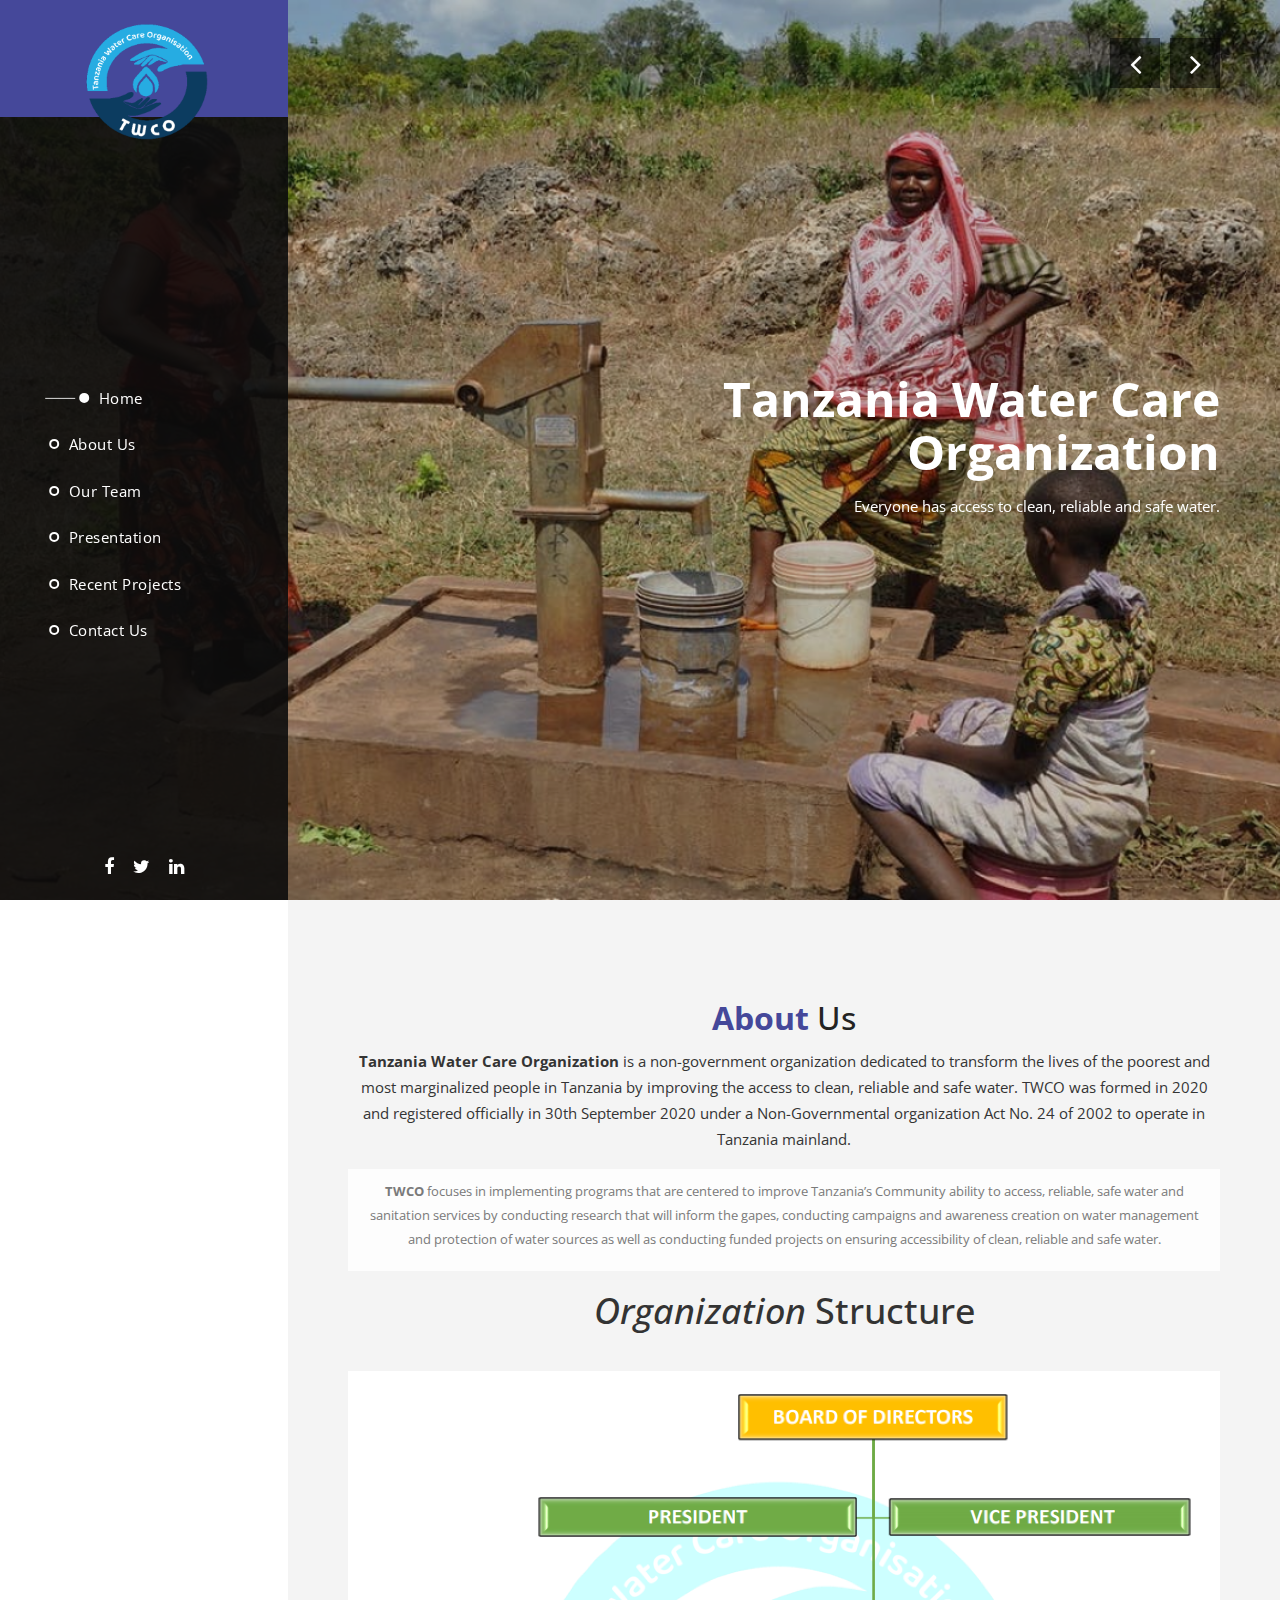
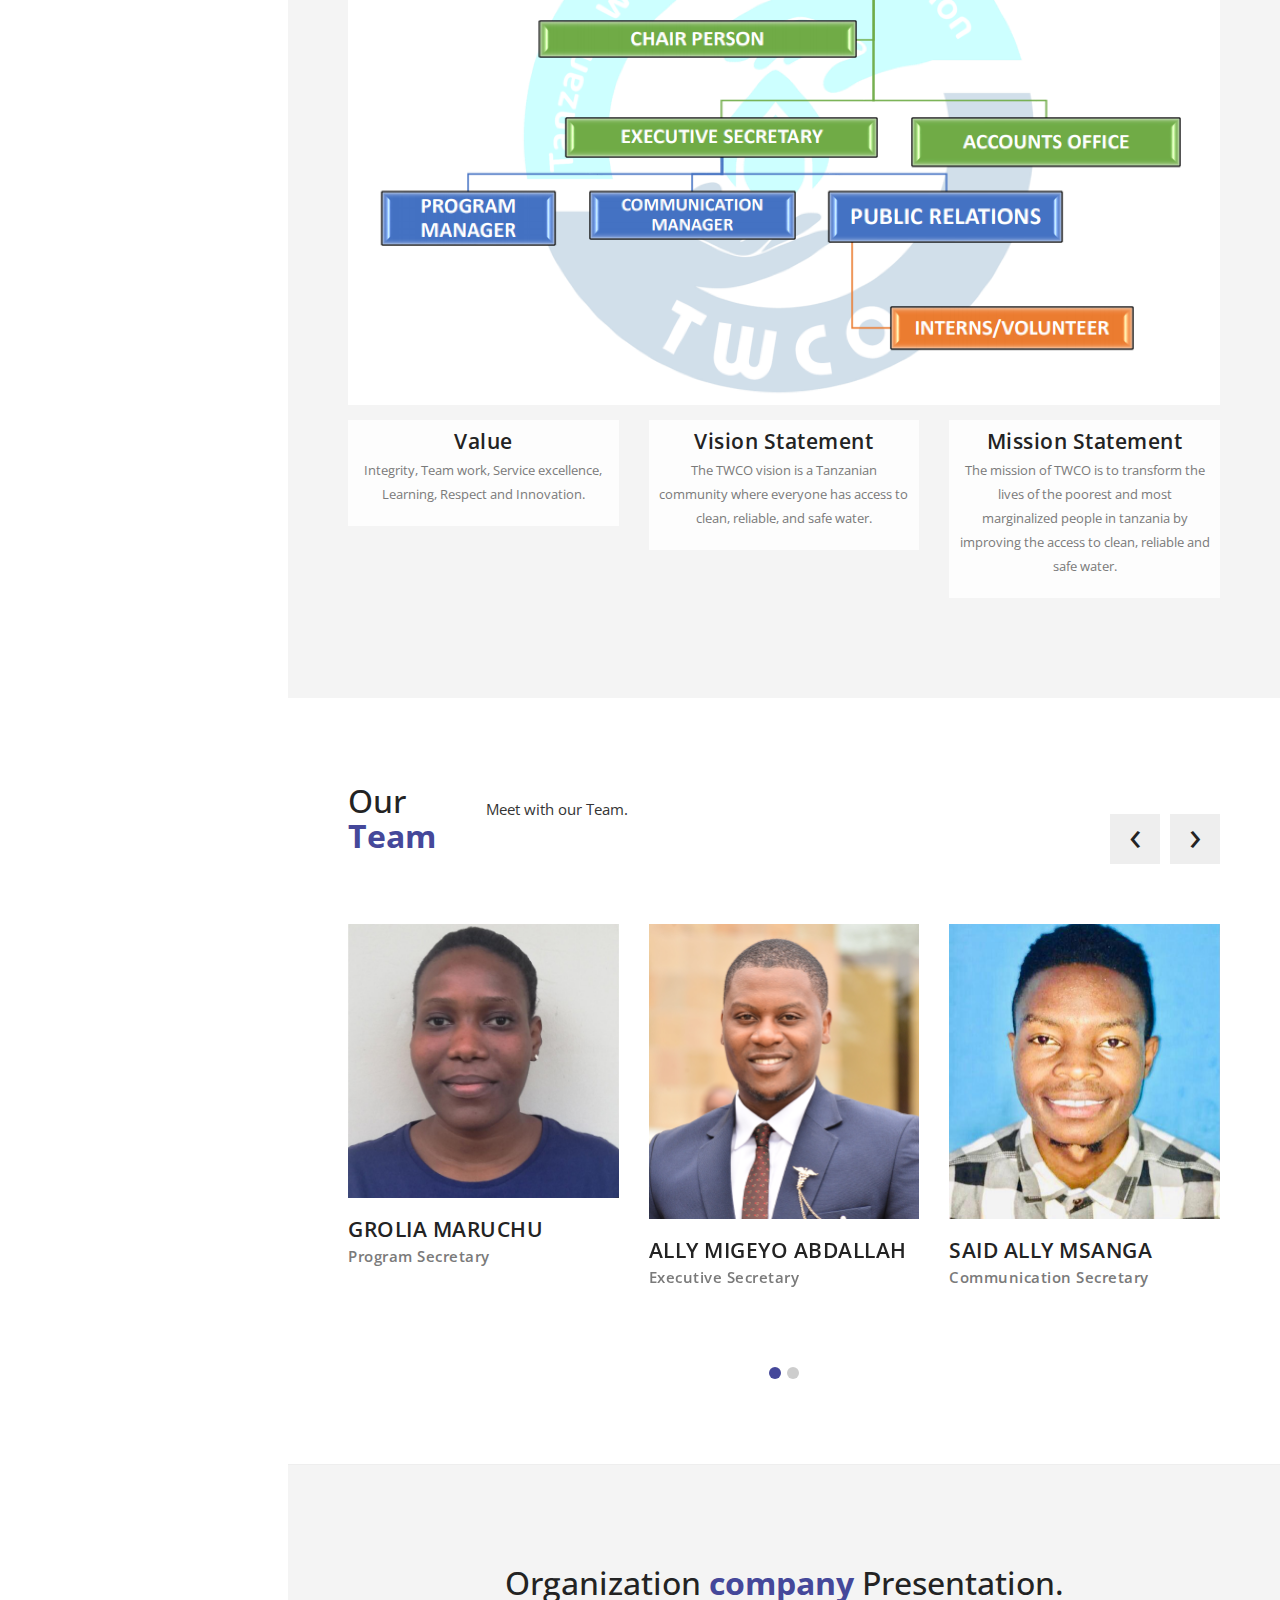
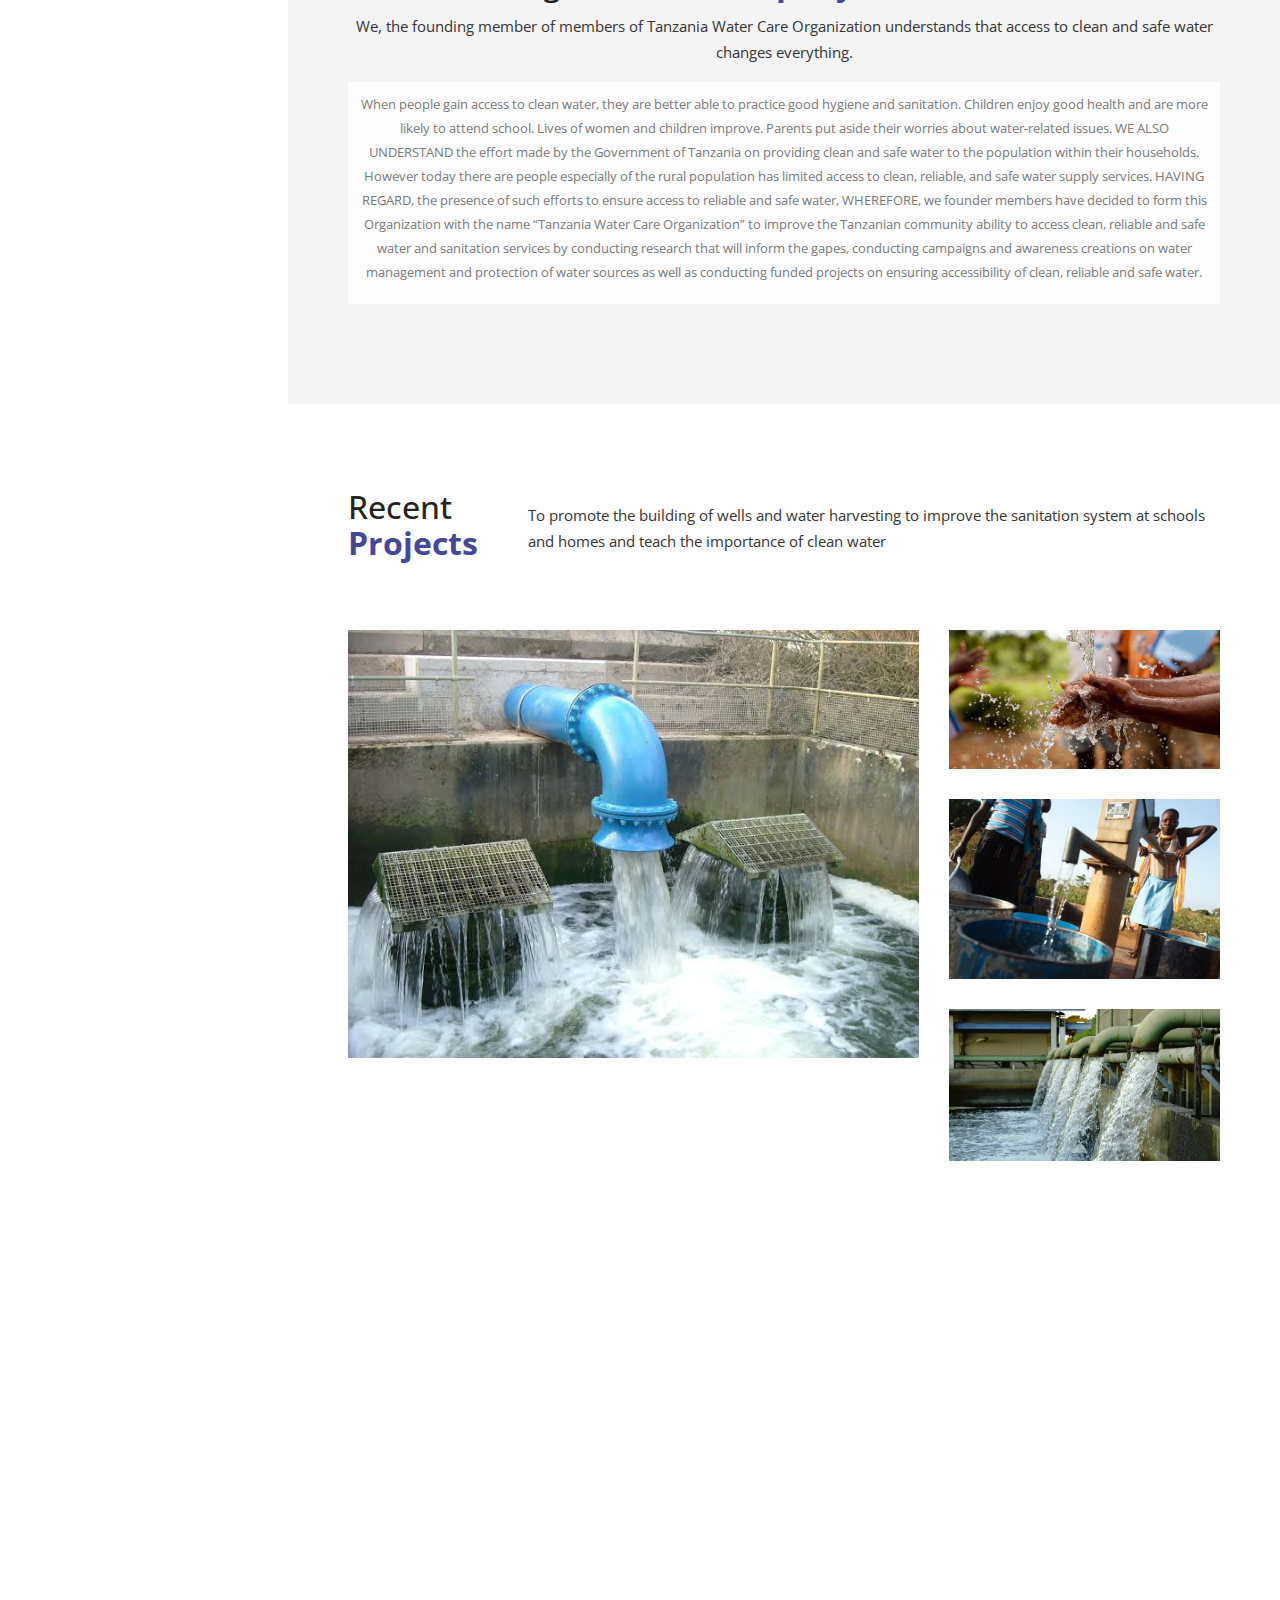
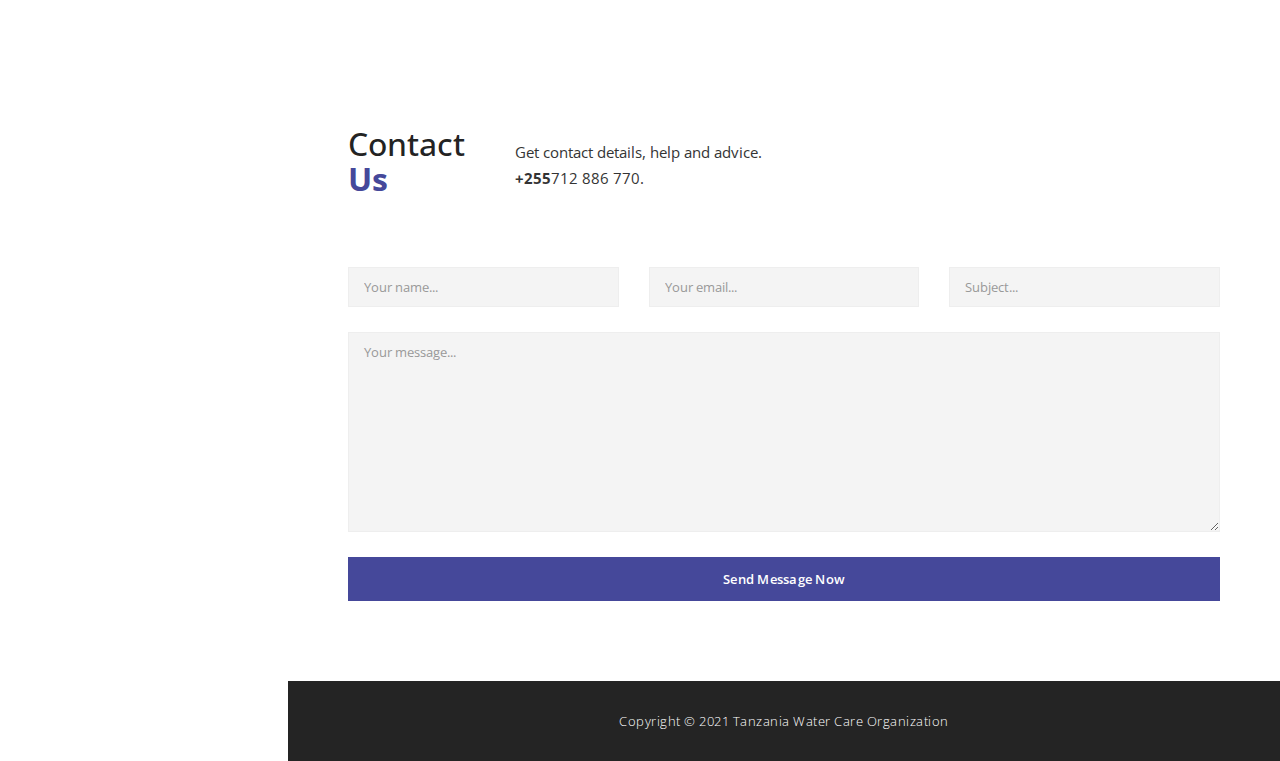
==== index.html @ 2dd6680c "initial commit static website with template" ====
<!DOCTYPE html>
<html>
    <head>
        <meta charset="utf-8">
        <meta http-equiv="X-UA-Compatible" content="IE=edge,chrome=1">
        <title>Sentra - Free Bootstrap Theme</title>
        
<!-- 

Sentra Template

https://templatemo.com/tm-518-sentra

-->
        <meta name="description" content="">
        <meta name="viewport" content="width=device-width, initial-scale=1">
        <link rel="apple-touch-icon" href="apple-touch-icon.png">

        <link rel="stylesheet" href="css/bootstrap.min.css">
        <link rel="stylesheet" href="css/bootstrap-theme.min.css">
        <link rel="stylesheet" href="css/fontAwesome.css">
        <link rel="stylesheet" href="css/light-box.css">
        <link rel="stylesheet" href="css/owl-carousel.css">
        <link rel="stylesheet" href="css/templatemo-style.css">

        <link href="https://fonts.googleapis.com/css?family=Open+Sans:300,400,600,700,800" rel="stylesheet">

        <script src="js/vendor/modernizr-2.8.3-respond-1.4.2.min.js"></script>
    </head>

<body>



        <header class="nav-down responsive-nav hidden-lg hidden-md">
            <button type="button" id="nav-toggle" class="navbar-toggle" data-toggle="collapse" data-target="#main-nav">
                <span class="sr-only">Toggle navigation</span>
                <span class="icon-bar"></span>
                <span class="icon-bar"></span>
                <span class="icon-bar"></span>
            </button>
            <!--/.navbar-header-->
            <div id="main-nav" class="collapse navbar-collapse">
                <nav>
                    <ul class="nav navbar-nav">
                        <li><a href="#top">Home</a></li>
                        <li><a href="#about">About Us</a></li>
                        <li><a href="#team">Our Team</a></li>
                        <li><a href="#presentation">Presentation</a></li>
                        <li><a href="#projects">Recent projects</a></li>
                        <li><a href="#contact">Contact Us</a></li>
                    </ul>
                </nav>
            </div>
        </header>

        <div class="sidebar-navigation hidde-sm hidden-xs">
            <div class="logo">
                <!-- <a href="#">Sen<em>tra</em></a> -->
                <img src="img/logo/twco-logo.svg" alt="twco logo" />
            </div>
            <nav>
                <ul>
                    <li>
                        <a href="#top">
                            <span class="rect"></span>
                            <span class="circle"></span>
                            Home
                        </a>
                    </li>
                    <li>
                        <a href="#about">
                            <span class="rect"></span>
                            <span class="circle"></span>
                            About Us
                        </a>
                    </li>
                    <li>
                        <a href="#team">
                            <span class="rect"></span>
                            <span class="circle"></span>
                            Our Team
                        </a>
                    </li>
                    <li>
                        <a href="#presentation">
                            <span class="rect"></span>
                            <span class="circle"></span>
                            Presentation
                        </a>
                    </li>
                    <li>
                        <a href="#projects">
                            <span class="rect"></span>
                            <span class="circle"></span>
                            Recent projects
                        </a>
                    </li>
                    <li>
                        <a href="#contact">
                            <span class="rect"></span>
                            <span class="circle"></span>
                            Contact Us
                        </a>
                    </li>
                </ul>
            </nav>
            <ul class="social-icons">
                <li><a href="#"><i class="fa fa-facebook"></i></a></li>
                <li><a href="#"><i class="fa fa-twitter"></i></a></li>
                <li><a href="#"><i class="fa fa-linkedin"></i></a></li>
                <!-- <li><a href="#"><i class="fa fa-rss"></i></a></li>
                <li><a href="#"><i class="fa fa-behance"></i></a></li> -->
            </ul>
        </div>

        <div class="slider">
            <div class="Modern-Slider content-section" id="top">
                <!-- Item -->
                <div class="item item-1">
                    <div class="img-fill">
                    <div class="image"></div>
                    <div class="info">
                        <div>
                          <h1>Tanzania Water Care<br>Organization</h1>
                          <p>Everyone has access to clean, reliable and safe 
                            water.</p>
                          <!-- <div class="white-button button">
                              <a href="#featured">Discover More</a>
                          </div> -->
                        </div>
                        </div>
                    </div>
                </div>
                <!-- // Item -->
                <!-- Item -->
                <div class="item item-2">
                    <div class="img-fill">
                        <div class="image"></div>
                        <div class="info">
                        <div>
                          <h1>To have sustainable <br>Water facilities</h1>
                          <p>Let's support our communities. </p>
							<!-- <br>Thank you for helping us.</p> -->
                          
                          <!-- <div class="white-button button">
                              <a href="#featured">Share More</a>
                          </div> -->
                        </div>
                        </div>
                    </div>
                </div>
                <!-- // Item -->
                <!-- Item -->
                <div class="item item-3">
                    <div class="img-fill">
                        <div class="image"></div>
                        <div class="info">
                        <div>
                          <h1>Help<br>Make it  possible</h1>
                          <p>Water is Life,<br> Life is water.</p>
                          
                          <!-- <div class="white-button button">
                              <a href="#featured">Learn More</a>
                          </div> -->
                        </div>
                        </div>
                    </div>
                </div>
                <!-- // Item -->
            </div>
        </div>
    



        <div class="page-content">

        <!-- about company -->
        <section id="about" class="content-section">
            <div class="row">
                <div class="col-md-12">
                    <div class="section-heading">
                        <h1> <em>About</em> Us</h1>
                        <p> <b>Tanzania Water Care Organization </b> is a non-government organization dedicated to transform 
                            the lives of the poorest and most marginalized people in Tanzania by improving the access to clean, 
                            reliable and safe water. TWCO was formed in 2020 and registered officially in 30th September
                            2020 under a Non-Governmental organization Act No. 24 of 2002 to operate in Tanzania
                            mainland.</p>
                    </div>
                    <div class="text-content">
                        <p> <b>TWCO</b> focuses in implementing programs that are centered to improve Tanzania’s Community 
                            ability to access, reliable, safe water and sanitation services by conducting research that will inform 
                            the gapes, conducting campaigns and awareness creation on water management and protection of 
                            water sources as well as conducting funded projects on ensuring accessibility of clean, reliable and 
                            safe water.
                        </p>
                    </div>
                    <!-- <div class="accent-button button">
                        <a href="#blog">Continue Reading</a>
                    </div> -->
                    <div>
                        <h1> <em>Organization</em> Structure</h1>
                    </div>
                </div>
                <div class="col-md-12">
                    <div class="box-video">
                        <div class="bg-video" >
                            <!-- <div class="bt-play">Play</div> -->
                            <img src="img/new/Organization-structure.png" style="width: 100%; height: 100%;" alt=""/>
                        </div>
                        <!-- <div class="video-container">
                            <iframe width="100%" height="520" src="https://www.youtube.com/embed/j-_7Ub-Zkow?rel=0&amp;showinfo=0" frameborder="0" allowfullscreen="allowfullscreen"></iframe>
                        </div> -->
                    </div>
                </div>
                <div class="col-md-12 ">
                    <div class="row mission">
                        <div class="col-md-4">
                            <div class="text-content">
                                <h4>Value</h4>
                                <p>Integrity, Team work, Service excellence, Learning, Respect and Innovation.</p>
                            </div>
                        </div>
                        <div class="col-md-4">
                            <div class="text-content">
                                <h4>Vision Statement</h4>
                                <p>The TWCO vision is a Tanzanian community where everyone has access to clean, reliable, and safe water.</p>
                            </div>
                        </div>
                        <div class="col-md-4">
                            <div class="text-content">
                                <h4>Mission Statement</h4>
                                <p>The mission of TWCO is to transform the lives of the poorest and most marginalized people in tanzania by improving the access to clean, reliable and safe water.</p>
                            </div>
                        </div>
                    </div>
        
                </div>
            </div>
        </section>
        <!-- about company -->

            <section id="team" class="content-section">
                <div class="section-heading">
                    <h1>Our<br><em>Team</em></h1>
                    <p>Meet with our Team.</p>
                </div>
                <div class="section-content">
                    <div class="owl-carousel owl-theme">
                        <div class="item">
                            <div class="image">
                                <img src="img/team/glolia-maruchu.png" alt="glolia picture">
                                <!-- <div class="featured-button button">
                                    <a href="#projects">Continue Reading</a>
                                </div> -->
                            </div>
                            <div class="text-content">
                                <h4>GROLIA MARUCHU</h4>
                                <span>Program Secretary</span>
                                <!-- <p>#1 You are allowed to use Sentra Template for your business or client websites. You can use it for commercial or non-commercial or educational purposes.</p> -->
                            </div>
                        </div>
                        <div class="item">
                            <div class="image">
                                <img src="img/team/ally-migeyo-abdallah.png" alt=" ally migeyo picture">
                                <!-- <div class="featured-button button">
                                    <a href="#projects">Continue Reading</a>
                                </div> -->
                            </div>
                            <div class="text-content">
                                <h4>ALLY MIGEYO ABDALLAH</h4>
                                <span>Executive Secretary</span>
                                <!-- <p>#2 You are NOT allowed to re-distribute this on any template website. You <strong>can post</strong> a screenshot and a link back to original template page on your blog or site. Thank you.</p> -->
                            </div>
                        </div>
                        <div class="item">
                            <div class="image">
                                <img src="img/team/said-ally-msanga.png" alt="said picture">
                                <!-- <div class="featured-button button">
                                    <a href="#projects">Continue Reading</a>
                                </div> -->
                            </div>
                            <div class="text-content">
                                <h4>SAID ALLY MSANGA</h4>
                                <span>Communication Secretary</span>
                                <!-- <p>#3 Aliquam mollis lacus eget metus efficitur lobortis. Suspendisse libero lacus, accumsan vitae commodo tristique, luctus gravida metus.</p> -->
                            </div>
                        </div>
                        <div class="item">
                            <div class="image">
                                <img src="img/team/idrisa-i-chalahani.png" alt="idrisa picture">
                                <!-- <div class="featured-button button">
                                    <a href="#projects">Continue Reading</a>
                                </div> -->
                            </div>
                            <div class="text-content">
                                <h4>IDRISA I. CHALAHANI</h4>
                                <span>Communication officer</span>
                                <!-- <p>#4 Aliquam mollis lacus eget metus efficitur lobortis. Suspendisse libero lacus, accumsan vitae commodo tristique, luctus gravida metus.</p> -->
                            </div>
                        </div>
                        <div class="item">
                            <div class="image">
                                <img src="img/team/strasser-straton-mushongi.png" alt="strasser picture">
                                <!-- <div class="featured-button button">
                                    <a href="#projects">Continue Reading</a>
                                </div> -->
                            </div>
                            <div class="text-content">
                                <h4>STRASSER STRATON MUSHONGI</h4>
                                <span>Chairperson</span>
                                <!-- <p>#5 Mauris lacinia pretium libero, ut tincidunt lacus molestie ornare. Phasellus a facilisis erat. Praesent eleifend nibh mauris, quis sodales lorem convallis pulvinar.</p> -->
                            </div>
                        </div>
                    </div>
                </div>
            </section>
            
            <section id="presentation" class="content-section">
                <div class="row">
                    <div class="col-md-12">
                        <div class="section-heading">
                            <h1>Organization <em>company</em> Presentation.</h1>
                            <p>We, the founding member of members of Tanzania Water Care Organization understands that access to clean and safe water changes everything.</p>
                        </div>
                        <div class="text-content">
                            <p>When people gain access to clean water, they are better able to practice good hygiene and sanitation. Children enjoy good health and are more likely to attend school. Lives of women and children improve. Parents put aside their worries about water-related issues. WE ALSO UNDERSTAND the effort made by the Government of Tanzania on providing clean and safe water to the population within their households. However today there are people especially of the rural population has limited access to clean, reliable, and safe water supply services. HAVING REGARD, the presence of such efforts to ensure access to reliable and safe water, WHEREFORE, we founder members have decided to form this Organization with the name “Tanzania Water Care Organization” to improve the Tanzanian community ability to access clean, reliable and safe water and sanitation services by conducting research that will inform the gapes, conducting campaigns and awareness creations on water management and protection of water sources as well as conducting funded projects on ensuring accessibility of clean, reliable and safe water.</p>
                        </div>
                        <!-- <div class="accent-button button">
                            <a href="#blog">Continue Reading</a>
                        </div> -->
                    </div>
                    <!-- <div class="col-md-12">
                        <div class="box-video">
                            <div class="bg-video" style="background-image: url(https://unsplash.imgix.net/photo-1425036458755-dc303a604201?fit=crop&fm=jpg&q=75&w=1000);">
                                <div class="bt-play">Play</div>
                            </div>
                            <div class="video-container">
                                <iframe width="100%" height="520" src="https://www.youtube.com/embed/j-_7Ub-Zkow?rel=0&amp;showinfo=0" frameborder="0" allowfullscreen="allowfullscreen"></iframe>
                            </div>
                        </div>
                    </div> -->
                </div>
            </section>

            <section id="projects" class="content-section">
                <div class="section-heading">
                    <h1>Recent<br><em>Projects</em></h1>
                    <p>To promote the building of wells and water harvesting to improve the sanitation system at schools and 
                        homes and teach the importance of clean water 
               </p>
                </div>
                <div class="section-content">
                    <div class="masonry">
                        <div class="row">
                            <div class="item">
                                <div class="col-md-8">
                                    <a href="img/new/p06.jpeg" data-lightbox="image"><img src="img/new/p06.jpeg" alt="image 5"></a>
                                </div>
                            </div>
                       
                            <div class="item second-item">
                                <div class="col-md-4">
                                    <a href="img/new/p02.jpeg" data-lightbox="image"><img src="img/new/p02.jpeg" alt="image 2"></a>
                                </div>
                            </div>
                            <div class="item">
                                <div class="col-md-4">
                                    <a href="img/new/p04.jpeg" data-lightbox="image"><img src="img/new/p04.jpeg" alt="image 3"></a>
                                </div>
                            </div>
                            <div class="item">
                                <div class="col-md-4">
                                    <a href="img/new/p05.jpeg" data-lightbox="image"><img src="img/new/p05.jpeg" alt="image 4"></a>
                                </div>
                            </div>
                            <!-- <div class="item">
                                <div class="col-md-8">
                                    <a href="img/new/p01.jpeg" data-lightbox="image"><img src="img/new/p01.jpeg " alt="image 1"></a>
                                </div>
                            </div> -->
                        </div>
                    </div>
                </div>            
            </section>

            <!-- <section id="blog" class="content-section">
                <div class="section-heading">
                    <h1>Blog<br><em>Entries</em></h1>
                    <p>Curabitur hendrerit mauris mollis ipsum vulputate rutrum. 
                    <br>Phasellus luctus odio eget dui imperdiet.</p>
                </div>
                <div class="section-content">
                    <div class="tabs-content">
                        <div class="wrapper">
                            <ul class="tabs clearfix" data-tabgroup="first-tab-group">
                              <li><a href="#tab1" class="active">July 2018</a></li>
                              <li><a href="#tab2">June 2018</a></li>
                              <li><a href="#tab3">May 2018</a></li>
                              <li><a href="#tab4">April 2018</a></li>
                            </ul>
                            <section id="first-tab-group" class="tabgroup">
                                <div id="tab1">
                                    <ul>
                                        <li>
                                            <div class="item">
                                                <img src="img/blog_1.jpg" alt="">
                                                <div class="text-content">
                                                    <h4>Integer ultrices augue</h4>
                                                    <span>25 July 2018</span>
                                                    <p>Nam vel egestas nisi. Nullam lobortis magna at enim venenatis luctus. Nam finibus, mauris eu dictum iaculis, dolor tortor cursus quam, in volutpat augue lectus sed magna. Integer mollis lorem quis ipsum maximus finibus.</p>
                                                    
                                                    <div class="accent-button button">
                                                        <a href="#contact">Continue Reading</a>
                                                    </div>
                                                </div>
                                            </div>
                                        </li>
                                        <li>
                                            <div class="item">
                                                <img src="img/blog_2.jpg" alt="">
                                                <div class="text-content">
                                                    <h4>Cras commodo odio ut</h4>
                                                    <span>16 July 2018</span>
                                                    <p>Nam vel egestas nisi. Nullam lobortis magna at enim venenatis luctus. Nam finibus, mauris eu dictum iaculis, dolor tortor cursus quam, in volutpat augue lectus sed magna. Integer mollis lorem quis ipsum maximus finibus.</p>
                                                    
                                                    <div class="accent-button button">
                                                        <a href="#contact">Continue Reading</a>
                                                    </div>
                                                </div>
                                            </div>
                                        </li>
                                        <li>
                                            <div class="item">
                                                <img src="img/blog_3.jpg" alt="">
                                                <div class="text-content">
                                                    <h4>Sed at massa turpis</h4>
                                                    <span>10 July 2018</span>
                                                    <p>Nam vel egestas nisi. Nullam lobortis magna at enim venenatis luctus. Nam finibus, mauris eu dictum iaculis, dolor tortor cursus quam, in volutpat augue lectus sed magna. Integer mollis lorem quis ipsum maximus finibus.</p>
                                                    
                                                    <div class="accent-button button">
                                                        <a href="#contact">Continue Reading</a>
                                                    </div>
                                                </div>
                                            </div>
                                        </li>
                                    </ul>
                                </div>
                                <div id="tab2">
                                    <ul>
                                        <li>
                                            <div class="item">
                                                <img src="img/blog_3.jpg" alt="">
                                                <div class="text-content">
                                                    <h4>Sed at massa turpis</h4>
                                                    <span>30 June 2018</span>
                                                    <p>Nam vel egestas nisi. Nullam lobortis magna at enim venenatis luctus. Nam finibus, mauris eu dictum iaculis, dolor tortor cursus quam, in volutpat augue lectus sed magna. Integer mollis lorem quis ipsum maximus finibus.</p>
                                                    
                                                    <div class="accent-button button">
                                                        <a href="#contact">Continue Reading</a>
                                                    </div>
                                                </div>
                                            </div>
                                        </li>
                                        <li>
                                            <div class="item">
                                                <img src="img/blog_1.jpg" alt="">
                                                <div class="text-content">
                                                    <h4>Lorem ipsum dolor sit</h4>
                                                    <span>24 June 2018</span>
                                                    <p>Nam vel egestas nisi. Nullam lobortis magna at enim venenatis luctus. Nam finibus, mauris eu dictum iaculis, dolor tortor cursus quam, in volutpat augue lectus sed magna. Integer mollis lorem quis ipsum maximus finibus.</p>
                                                    
                                                    <div class="accent-button button">
                                                        <a href="#contact">Continue Reading</a>
                                                    </div>
                                                </div>
                                            </div>
                                        </li>
                                        <li>
                                            <div class="item">
                                                <img src="img/blog_2.jpg" alt="">
                                                <div class="text-content">
                                                    <h4>Cras commodo odio ut</h4>
                                                    <span>12 June 2018</span>
                                                    <p>Nam vel egestas nisi. Nullam lobortis magna at enim venenatis luctus. Nam finibus, mauris eu dictum iaculis, dolor tortor cursus quam, in volutpat augue lectus sed magna. Integer mollis lorem quis ipsum maximus finibus.</p>
                                                    
                                                    <div class="accent-button button">
                                                        <a href="#contact">Continue Reading</a>
                                                    </div>
                                                </div>
                                            </div>
                                        </li>
                                    </ul>
                                </div>
                                <div id="tab3">
                                    <ul>
                                        <li>
                                            <div class="item">
                                                <img src="img/blog_2.jpg" alt="">
                                                <div class="text-content">
                                                    <h4>Cras commodo odio ut</h4>
                                                    <span>26 May 2018</span>
                                                    <p>Nam vel egestas nisi. Nullam lobortis magna at enim venenatis luctus. Nam finibus, mauris eu dictum iaculis, dolor tortor cursus quam, in volutpat augue lectus sed magna. Integer mollis lorem quis ipsum maximus finibus.</p>
                                                    
                                                    <div class="accent-button button">
                                                        <a href="#contact">Continue Reading</a>
                                                    </div>
                                                </div>
                                            </div>
                                        </li>
                                        <li>
                                            <div class="item">
                                                <img src="img/blog_1.jpg" alt="">
                                                <div class="text-content">
                                                    <h4>Lorem ipsum dolor sit</h4>
                                                    <span>22 May 2018</span>
                                                    <p>Nam vel egestas nisi. Nullam lobortis magna at enim venenatis luctus. Nam finibus, mauris eu dictum iaculis, dolor tortor cursus quam, in volutpat augue lectus sed magna. Integer mollis lorem quis ipsum maximus finibus.</p>
                                                    
                                                    <div class="accent-button button">
                                                        <a href="#contact">Continue Reading</a>
                                                    </div>
                                                </div>
                                            </div>
                                        </li>
                                        <li>
                                            <div class="item">
                                                <img src="img/blog_3.jpg" alt="">
                                                <div class="text-content">
                                                    <h4>Integer ultrices augue</h4>
                                                    <span>8 May 2018</span>
                                                    <p>Nam vel egestas nisi. Nullam lobortis magna at enim venenatis luctus. Nam finibus, mauris eu dictum iaculis, dolor tortor cursus quam, in volutpat augue lectus sed magna. Integer mollis lorem quis ipsum maximus finibus.</p>
                                                    
                                                    <div class="accent-button button">
                                                        <a href="#contact">Continue Reading</a>
                                                    </div>
                                                </div>
                                            </div>
                                        </li>
                                    </ul>
                                </div>
                                <div id="tab4">
                                    <ul>
                                        <li>
                                            <div class="item">
                                                <img src="img/blog_1.jpg" alt="">
                                                <div class="text-content">
                                                    <h4>Lorem ipsum dolor sit</h4>
                                                    <span>26 April 2018</span>
                                                    <p>Nam vel egestas nisi. Nullam lobortis magna at enim venenatis luctus. Nam finibus, mauris eu dictum iaculis, dolor tortor cursus quam, in volutpat augue lectus sed magna. Integer mollis lorem quis ipsum maximus finibus.</p>
                                                    
                                                    <div class="accent-button button">
                                                        <a href="#contact">Continue Reading</a>
                                                    </div>
                                                </div>
                                            </div>
                                        </li>                                
                                        <li>
                                            <div class="item">
                                                <img src="img/blog_3.jpg" alt="">
                                                <div class="text-content">
                                                    <h4>Integer ultrices augue eu</h4>
                                                    <span>24 April 2018</span>
                                                    <p>Nam vel egestas nisi. Nullam lobortis magna at enim venenatis luctus. Nam finibus, mauris eu dictum iaculis, dolor tortor cursus quam, in volutpat augue lectus sed magna. Integer mollis lorem quis ipsum maximus finibus.</p>
                                                    
                                                    <div class="accent-button button">
                                                        <a href="#contact">Continue Reading</a>
                                                    </div>
                                                </div>
                                            </div>
                                        </li>
                                        <li>
                                            <div class="item">
                                                <img src="img/blog_2.jpg" alt="">
                                                <div class="text-content">
                                                    <h4>Cras commodo odio ut</h4>
                                                    <span>20 April 2018</span>
                                                    <p>Nam vel egestas nisi. Nullam lobortis magna at enim venenatis luctus. Nam finibus, mauris eu dictum iaculis, dolor tortor cursus quam, in volutpat augue lectus sed magna. Integer mollis lorem quis ipsum maximus finibus.</p>
                                                    
                                                    <div class="accent-button button">
                                                        <a href="#contact">Continue Reading</a>
                                                    </div>
                                                </div>
                                            </div>
                                        </li>
                                    </ul>
                                </div>
                            </section> 
                        </div>
                    </div>
                </div>
            </section> -->
            <section id="contact" class="content-section">
                <div id="map">
                
                	<!-- How to change your own map point
                           1. Go to Google Maps
                           2. Click on your location point
                           3. Click "Share" and choose "Embed map" tab
                           4. Copy only URL and paste it within the src="" field below
                    -->
                    <iframe src="https://www.google.com/maps/embed?pb=!1m18!1m12!1m3!1d3961.9083561356106!2d39.22119991414335!3d-6.781007168198195!2m3!1f0!2f0!3f0!3m2!1i1024!2i768!4f13.1!3m3!1m2!1s0x185c4fbba57ad34f%3A0x1f485874919dccd5!2sFrank%20Knows%20-%20Sinza%20Makaburini!5e0!3m2!1sen!2ske!4v1626790614062!5m2!1sen!2ske" width="100%" height="400px" frameborder="0" style="border:0" allowfullscreen></iframe>
                </div>
                <div id="contact-content">
                    <div class="section-heading">
                        <h1>Contact<br><em>Us</em></h1>
                        <p>Get contact details, help and advice. 
                        <br> <strong>+255</strong>712 886 770.</p>
                        
                    </div>
                    <div class="section-content">
                        <form id="contact" action="#" method="post">
                            <div class="row">
                                <div class="col-md-4">
                                  <fieldset>
                                    <input name="name" type="text" class="form-control" id="name" placeholder="Your name..." required="">
                                  </fieldset>
                                </div>
                                <div class="col-md-4">
                                  <fieldset>
                                    <input name="email" type="email" class="form-control" id="email" placeholder="Your email..." required="">
                                  </fieldset>
                                </div>
                                 <div class="col-md-4">
                                  <fieldset>
                                    <input name="subject" type="text" class="form-control" id="subject" placeholder="Subject..." required="">
                                  </fieldset>
                                </div>
                                <div class="col-md-12">
                                  <fieldset>
                                    <textarea name="message" rows="6" class="form-control" id="message" placeholder="Your message..." required=""></textarea>
                                  </fieldset>
                                </div>
                                <div class="col-md-12">
                                  <fieldset>
                                    <button type="submit" id="form-submit" class="btn">Send Message Now</button>
                                  </fieldset>
                                </div>
                            </div>
                        </form>
                    </div>
                </div>
            </section>
            <section class="footer">
                <p>Copyright &copy; 2021 Tanzania Water Care Organization 
                
                </p>
            </section>
        </div>

    <script src="https://ajax.googleapis.com/ajax/libs/jquery/1.11.2/jquery.min.js"></script>
    <script>window.jQuery || document.write('<script src="js/vendor/jquery-1.11.2.min.js"><\/script>')</script>

    <script src="js/vendor/bootstrap.min.js"></script>
    
    <script src="js/plugins.js"></script>
    <script src="js/main.js"></script>

    <script>
        // Hide Header on on scroll down
        var didScroll;
        var lastScrollTop = 0;
        var delta = 5;
        var navbarHeight = $('header').outerHeight();

        $(window).scroll(function(event){
            didScroll = true;
        });

        setInterval(function() {
            if (didScroll) {
                hasScrolled();
                didScroll = false;
            }
        }, 250);

        function hasScrolled() {
            var st = $(this).scrollTop();
            
            // Make sure they scroll more than delta
            if(Math.abs(lastScrollTop - st) <= delta)
                return;
            
            // If they scrolled down and are past the navbar, add class .nav-up.
            // This is necessary so you never see what is "behind" the navbar.
            if (st > lastScrollTop && st > navbarHeight){
                // Scroll Down
                $('header').removeClass('nav-down').addClass('nav-up');
            } else {
                // Scroll Up
                if(st + $(window).height() < $(document).height()) {
                    $('header').removeClass('nav-up').addClass('nav-down');
                }
            }
            
            lastScrollTop = st;
        }
    </script>

    <script src="http://ajax.googleapis.com/ajax/libs/jquery/1.10.2/jquery.min.js" type="text/javascript"></script>

</body>
</html>
---- css/light-box.css ----
/* LIGHT BOX */

body:after {
  content: url(../img/close.png) url(../img/loading.gif) url(../img/prev.png) url(../img/next.png);
  display: none;
}

body.lb-disable-scrolling {
  overflow: hidden;
}

.lightboxOverlay {
  position: absolute;
  top: 0;
  left: 0;
  z-index: 99999;
  background-color: black;
  filter: progid:DXImageTransform.Microsoft.Alpha(Opacity=80);
  opacity: 0.8;
  display: none;
}

.lightbox {
  position: absolute;
  margin-top: 0%;
  left: 0;
  width: 100%;
  z-index: 100000;
  text-align: center;
  line-height: 0;
  font-weight: normal;
}

.lightbox .lb-image {
  display: block;
  height: auto;
  max-width: inherit;
  max-height: none;
  border-radius: 5px;

  /* Image border */
  border: 10px solid white;
}

.lightbox a img {
  border: none;
}

.lb-outerContainer {
  position: relative;
  *zoom: 1;
  width: 250px;
  height: 250px;
  margin: 0 auto;
  border-radius: 4px;

  /* Background color behind image.
     This is visible during transitions. */
  background-color: white;
}

.lb-outerContainer:after {
  content: "";
  display: table;
  clear: both;
}

.lb-loader {
  position: absolute;
  top: 43%;
  left: 0;
  height: 25%;
  width: 100%;
  text-align: center;
  line-height: 0;
}

.lb-cancel {
  display: block;
  width: 32px;
  height: 32px;
  margin: 0 auto;
  background: url(../img/loading.gif) no-repeat;
}

.lb-nav {
  position: absolute;
  top: 0;
  left: 0;
  height: 100%;
  width: 100%;
  z-index: 10;
}

.lb-container > .nav {
  left: 0;
}

.lb-nav a {
  outline: none;
  background-image: url('[data-uri]');
}

.lb-prev, .lb-next {
  height: 100%;
  cursor: pointer;
  display: block;
}

.lb-nav a.lb-prev {
  width: 34%;
  left: 0;
  float: left;
  background: url(../img/prev.png) left 48% no-repeat;
  filter: progid:DXImageTransform.Microsoft.Alpha(Opacity=0);
  opacity: 0;
  -webkit-transition: opacity 0.6s;
  -moz-transition: opacity 0.6s;
  -o-transition: opacity 0.6s;
  transition: opacity 0.6s;
}

.lb-nav a.lb-prev:hover {
  filter: progid:DXImageTransform.Microsoft.Alpha(Opacity=100);
  opacity: 1;
}

.lb-nav a.lb-next {
  width: 64%;
  right: 0;
  float: right;
  background: url(../img/next.png) right 48% no-repeat;
  filter: progid:DXImageTransform.Microsoft.Alpha(Opacity=0);
  opacity: 0;
  -webkit-transition: opacity 0.6s;
  -moz-transition: opacity 0.6s;
  -o-transition: opacity 0.6s;
  transition: opacity 0.6s;
}

.lb-nav a.lb-next:hover {
  filter: progid:DXImageTransform.Microsoft.Alpha(Opacity=100);
  opacity: 1;
}

.lb-dataContainer {
  margin: 0 auto;
  padding-top: 5px;
  *zoom: 1;
  width: 100%;
  -moz-border-radius-bottomleft: 4px;
  -webkit-border-bottom-left-radius: 4px;
  border-bottom-left-radius: 4px;
  -moz-border-radius-bottomright: 4px;
  -webkit-border-bottom-right-radius: 4px;
  border-bottom-right-radius: 4px;
}

.lb-dataContainer:after {
  content: "";
  display: table;
  clear: both;
}

.lb-data {
  padding: 0 4px;
  color: #ccc;
}

.lb-data .lb-details {
  width: 85%;
  float: left;
  text-align: left;
  line-height: 1.1em;
}

.lb-data .lb-caption {
  font-size: 13px;
  font-weight: bold;
  line-height: 1em;
}

.lb-data .lb-caption a {
  color: #4ae;
}

.lb-data .lb-number {
  margin-top: 15px;
  display: block;
  clear: left;
  padding-bottom: 1em;
  font-size: 13px;
  color: #999999;
}

.lb-data .lb-close {
  display: block;
  float: right;
  width: 30px;
  height: 30px;
  background: url(../img/close.png) top right no-repeat;
  text-align: right;
  outline: none;
  filter: progid:DXImageTransform.Microsoft.Alpha(Opacity=70);
  opacity: 0.7;
  -webkit-transition: opacity 0.2s;
  -moz-transition: opacity 0.2s;
  -o-transition: opacity 0.2s;
  transition: opacity 0.2s;
}

.lb-data .lb-close:hover {
  cursor: pointer;
  filter: progid:DXImageTransform.Microsoft.Alpha(Opacity=100);
  opacity: 1;
}
---- css/owl-carousel.css ----
/**
 * Owl Carousel v2.3.1
 * Copyright 2013-2018 David Deutsch
 * Licensed under: SEE LICENSE IN https://github.com/OwlCarousel2/OwlCarousel2/blob/master/LICENSE
 */
/*
 *  Owl Carousel - Core
 */
.owl-carousel {
  display: none;
  width: 100%;
  -webkit-tap-highlight-color: transparent;
  /* position relative and z-index fix webkit rendering fonts issue */
  position: relative;
  z-index: 1; }
  .owl-carousel .owl-stage {
    position: relative;
    -ms-touch-action: pan-Y;
    touch-action: manipulation;
    -moz-backface-visibility: hidden;
    /* fix firefox animation glitch */ }
  .owl-carousel .owl-stage:after {
    content: ".";
    display: block;
    clear: both;
    visibility: hidden;
    line-height: 0;
    height: 0; }
  .owl-carousel .owl-stage-outer {
    position: relative;
    overflow: hidden;
    /* fix for flashing background */
    -webkit-transform: translate3d(0px, 0px, 0px); }
  .owl-carousel .owl-wrapper,
  .owl-carousel .owl-item {
    -webkit-backface-visibility: hidden;
    -moz-backface-visibility: hidden;
    -ms-backface-visibility: hidden;
    -webkit-transform: translate3d(0, 0, 0);
    -moz-transform: translate3d(0, 0, 0);
    -ms-transform: translate3d(0, 0, 0); }
  .owl-carousel .owl-item {
    position: relative;
    min-height: 1px;
    float: left;
    -webkit-backface-visibility: hidden;
    -webkit-tap-highlight-color: transparent;
    -webkit-touch-callout: none; }
  .owl-carousel .owl-item img {
    display: block;
    width: 100%; }
  .owl-carousel .owl-nav.disabled,
  .owl-carousel .owl-dots.disabled {
    display: none; }
  .owl-carousel .owl-nav .owl-prev,
  .owl-carousel .owl-nav .owl-next,
  .owl-carousel .owl-dot {
    cursor: pointer;
    cursor: hand;
    -webkit-user-select: none;
    -khtml-user-select: none;
    -moz-user-select: none;
    -ms-user-select: none;
    user-select: none; }
  .owl-carousel .owl-nav button.owl-prev,
  .owl-carousel .owl-nav button.owl-next,
  .owl-carousel button.owl-dot {
    background: none;
    color: inherit;
    border: none;
    padding: 0 !important;
    font: inherit; }
  .owl-carousel.owl-loaded {
    display: block; }
  .owl-carousel.owl-loading {
    opacity: 0;
    display: block; }
  .owl-carousel.owl-hidden {
    opacity: 0; }
  .owl-carousel.owl-refresh .owl-item {
    visibility: hidden; }
  .owl-carousel.owl-drag .owl-item {
    -ms-touch-action: none;
        touch-action: none;
    -webkit-user-select: none;
    -moz-user-select: none;
    -ms-user-select: none;
    user-select: none; }
  .owl-carousel.owl-grab {
    cursor: move;
    cursor: grab; }
  .owl-carousel.owl-rtl {
    direction: rtl; }
  .owl-carousel.owl-rtl .owl-item {
    float: right; }

/* No Js */
.no-js .owl-carousel {
  display: block; }

/*
 *  Owl Carousel - Animate Plugin
 */
.owl-carousel .animated {
  animation-duration: 1000ms;
  animation-fill-mode: both; }

.owl-carousel .owl-animated-in {
  z-index: 0; }

.owl-carousel .owl-animated-out {
  z-index: 1; }

.owl-carousel .fadeOut {
  animation-name: fadeOut; }

@keyframes fadeOut {
  0% {
    opacity: 1; }
  100% {
    opacity: 0; } }

/*
 * 	Owl Carousel - Auto Height Plugin
 */
.owl-height {
  transition: height 500ms ease-in-out; }

/*
 * 	Owl Carousel - Lazy Load Plugin
 */
.owl-carousel .owl-item .owl-lazy {
  opacity: 0;
  transition: opacity 400ms ease; }

.owl-carousel .owl-item img.owl-lazy {
  transform-style: preserve-3d; }

/*
 * 	Owl Carousel - Video Plugin
 */
.owl-carousel .owl-video-wrapper {
  position: relative;
  height: 100%;
  background: #000; }

.owl-carousel .owl-video-play-icon {
  position: absolute;
  height: 80px;
  width: 80px;
  left: 50%;
  top: 50%;
  margin-left: -40px;
  margin-top: -40px;
  background: url("owl.video.play.png") no-repeat;
  cursor: pointer;
  z-index: 1;
  -webkit-backface-visibility: hidden;
  transition: transform 100ms ease; }

.owl-carousel .owl-video-play-icon:hover {
  -ms-transform: scale(1.3, 1.3);
      transform: scale(1.3, 1.3); }

.owl-carousel .owl-video-playing .owl-video-tn,
.owl-carousel .owl-video-playing .owl-video-play-icon {
  display: none; }

.owl-carousel .owl-video-tn {
  opacity: 0;
  height: 100%;
  background-position: center center;
  background-repeat: no-repeat;
  background-size: contain;
  transition: opacity 400ms ease; }

.owl-carousel .owl-video-frame {
  position: relative;
  z-index: 1;
  height: 100%;
  width: 100%; }
---- css/templatemo-style.css ----
/* 

Sentra Template

https://templatemo.com/tm-518-sentra

*/

body {
  font-family: 'Open Sans', sans-serif;
}

p {
  font-size: 13px;
  color: #7a7a7a;
  line-height: 24px;
}

.page-content {
  width: 77.5%;
  float: right;
}

.content-section {
  padding-top: 80px;
  position: relative;
  width: 100%;
  display: inline-block;
  height: auto;
  left: 50%;
  text-align: center;
  -webkit-transform: translateX(-50%);
  -moz-transform: translateX(-50%);
  -ms-transform: translateX(-50%);
  -o-transform: translateX(-50%);
  transform: translateX(-50%);
}

.section-heading {
  text-align: left;
  position: relative;
  margin-bottom: 60px;
}

.section-heading h1 {
  margin-top: 0px;
  font-size: 32px;
  color: #232323;
  display: inline-block;
  margin-right: 50px;
}

.section-heading em {
  font-style: normal;
  font-weight: 700;
  color: #45489a;
}

.section-heading p {
  display: inline-block;
  font-size: 15px;
  line-height: 26px;
  color: #343434;
  position: absolute;
  top: 12.5px;
}

.white-button a {
  font-size: 13px;
  font-weight: 600;
  color: #45489a;
  text-transform: capitalize;
  background-color: #fff;
  display: inline-block;
  height: 44px;
  line-height: 44px;
  padding: 0px 25px;
  letter-spacing: 0.25px;
  text-decoration: none;
  transition: all 0.3s;
}

.white-button a:hover {
  background-color: #45489a;
  color: #fff;
}

.accent-button a {
  font-size: 13px;
  font-weight: 600;
  color: #fff;
  text-transform: capitalize;
  background-color: #45489a;
  display: inline-block;
  height: 44px;
  line-height: 44px;
  padding: 0px 25px;
  letter-spacing: 0.25px;
  text-decoration: none;
  transition: all 0.3s;
}

.accent-button a:hover {
  background-color: #fff;
  color: #45489a;
}

header {
    position: fixed;
    top: 0;
    transition: top 0.3s ease-in-out;
    width: 100%;
}

.nav-up {
    top: -75px;
}

/* Responsive Navigation */

.responsive-nav {
  position: fixed;
  z-index: 10;
  width: 100%;
  height: 80px;
  background-color: rgba(250,250,250,.95);
  box-shadow: 0px 5px 15px rgba(0,0,0,0.2);
}

.navbar-toggle {
  position: absolute;
  top: 40%;
  left: 50%;
  display: inline-block;
  -webkit-transform: translateX(-50%) translateY(-50%);
  -moz-transform: translateX(-50%) translateY(-50%);
  -ms-transform: translateX(-50%) translateY(-50%);
  -o-transform: translateX(-50%) translateY(-50%);
  transform: translateX(-50%) translateY(-50%);
}

.navbar-nav {
  margin: 0;
  border: none;
}

#main-nav ul {
  text-align: center;
  background-color: rgba(0,0,0,0.9);
  margin-top: 59px;
  width: 100%;
}
#main-nav ul li {
  margin: 15px 0px;
}
#main-nav ul li:hover {
  background-color: transparent;
}
#main-nav ul li a {
  font-size: 15px;
  text-transform: capitalize;
  color: #fff;
  box-shadow: none;
  border: none;
}

#main-nav ul li a:hover {
  opacity: 0.5;
  background-color: transparent;
}

.navbar-toggle span {
  background-color: #232323;
}


/* Sidebar Style */

.sidebar-navigation {
  width: 22.5%;
  float: left;
  height: 100%;
  position: fixed;
  background-color: rgba(12,12,12,0.9);
  z-index: 10;
}
.sidebar-navigation .logo{
  margin-top: -23px;
}
.sidebar-navigation .logo {
  position: absolute;
  width: 100%;
  height: 140px;
  line-height: 100px;
  background-color: #45489a;
  padding: 20px;
  text-align: center;
}

.sidebar-navigation .logo a {
  text-decoration: none;
  color: #fff;
  font-size: 24px;
  font-weight: 700;
  text-transform: uppercase;
  letter-spacing: 0.5px;
  height: 100px;
  width: 100%;
  display: inline-block;
  border: 1px solid rgba(250,250,250,0.5);
}

.sidebar-navigation .logo em {
  font-style: normal;
  font-weight: 300;
}

.sidebar-navigation nav {
  position: relative;
  top: 60%;
  left: 60%;
  -webkit-transform: translateX(-60%) translateY(-60%);
  -moz-transform: translateX(-60%) translateY(-60%);
  -ms-transform: translateX(-60%) translateY(-60%);
  -o-transform: translateX(-60%) translateY(-60%);
  transform: translateX(-60%) translateY(-60%);
}

.sidebar-navigation ul {
  margin-left: 45px;
  list-style: none;
  padding: 0;
}
.sidebar-navigation li{
  padding: 10px 0;
}
.sidebar-navigation span{
  display: inline-block;
  position:relative;
}
.sidebar-navigation nav a{
  display: inline-block;
  color: #fff;
  margin-top: 5px;
  text-decoration: none!important;
  font-size: 15px;
  letter-spacing: 0.5px;
  text-transform: capitalize;
}
.circle{
  margin-right: 5px;
  height: 10px;
  width: 10px;
  left: 0px;
  top: -1px;
  border-radius: 50%;
  background-color: transparent;
  border: 2px solid #fff;
  transition: all 0.3s;
}
.rect{
  height: 1px;
  width: 0px;
  left: 0;
  bottom: 5.5px;
  background-color: #fff;
  -webkit-transition: -webkit-transform 0.1s, width 0.6s;
  -moz-transition: -webkit-transform 0.1s, width 0.6s;
  transition: transform 0.1s, width 0.6s;
}
.sidebar-navigation nav a:focus {
  color: #fff;
}
.sidebar-navigation nav a:hover, nav .active-section {
  color: #fff;
}
.sidebar-navigation nav a:hover span, nav .active-section span{
  background-color: #ddd;
}
.sidebar-navigation nav .active-section .rect{
  width: 30px;
}
.sidebar-navigation nav .active-section .circle{
  background-color: #fff;
}

.sidebar-navigation .social-icons {
  position: absolute;
  width: 100%;  
  bottom: 10px;
  padding: 0;
  margin: 0;
  text-align: center;
}

.sidebar-navigation .social-icons li {
  display: inline-block;
  margin-right: 15px;
  margin-top: 0px;
  margin-bottom: 0px;
}
.sidebar-navigation .social-icons li:last-child {
  margin-right: 0px;
}

.sidebar-navigation .social-icons li a {
  font-size: 18px;
  color: #fff;
  transition: all 0.5s;
}

.sidebar-navigation .social-icons li a:hover {
  color: #45489a;
}


/* Slider Style */

.slider .content-section {
  padding-top: 0px;
  min-width: 100%;
  min-height: 100vh;
  width: 100%;
  height: 100vh;
  text-align: center;
}

.slider p a {
	color: #FFF;
}
.slider p a:hover {
	color: #FF0;
	text-decoration: none;
}

.Modern-Slider .info {
  text-align: right;
  position: absolute;
  z-index: 10;
  top: 50%;
  right: 60px;
  -webkit-transform: translateY(-50%);
  -moz-transform: translateY(-50%);
  -ms-transform: translateY(-50%);
  -o-transform: translateY(-50%);
  transform: translateY(-50%);
  display: inline-block;
}

.Modern-Slider .info h1 {
  margin-top: 0px;
  margin-bottom: 15px;
  font-size: 48px;
  color: #fff;
  font-weight: 700;
}

.Modern-Slider .info p {
  font-size: 15px;
  color: #fff;
}

.Modern-Slider .info .white-button {
  margin-top: 30px;
}

.Modern-Slider .info .white-button a:focus {
  outline: none;
}

.Modern-Slider .slick-dots {
  opacity: 0;
}

.Modern-Slider .NextArrow{
  outline: none;
  display: none;
  position:absolute;
  top:60px;
  right:60px;
  width:50px;
  height:50px;
  background:rgba(0,0,0,.50);
  border:0 none;
  margin-top:-22.5px;
  text-align:center;
  font:32px/50px FontAwesome;
  color:#FFF;
  z-index:5;
}

.Modern-Slider .NextArrow:before{content:'\f105';}

.Modern-Slider .PrevArrow{
  outline: none;
  position:absolute;
  top:60px;
  right: 120px;
  width:50px;
  height:50px;
  background:rgba(0,0,0,.50);
  border:0 none;
  margin-top:-22.5px;
  text-align:center;
  font:32px/50px FontAwesome;
  color:#FFF;
  z-index:5;
}

.Modern-Slider .item .image {
  width: 100%;
  height: 100vh;
  background-position: center center;
  background-size: cover;
  display: block;
}

.Modern-Slider .item-1 .image {
  background-image: url(../img/slide.png);
}

.Modern-Slider .item-2 .image {
  background-image: url(../img/slide02.png);
}

.Modern-Slider .item-3 .image {
  background-image: url(../img/slide4.png);
}

.Modern-Slider .PrevArrow:before{content:'\f104';}

.Modern-Slider .item .image {
  animation: zoomin 12s ease-in-out infinite alternate;
  -webkit-animation: zoomin 12s ease-in-out infinite alternate;
}

@keyframes zoomin {
    0% {-webkit-transform: scale(1);}
    100% {-webkit-transform: scale(1.2);}
}

.Modern-Slider {background:transparent;}

/* ==== Slick Slider Css Ruls === */
.slick-slider{position:relative;display:block;-webkit-user-select:none;-moz-user-select:none;-ms-user-select:none;user-select:none;-webkit-touch-callout:none;-khtml-user-select:none;-ms-touch-action:pan-y;touch-action:pan-y;-webkit-tap-highlight-color:transparent}
.slick-list{position:relative;display:block;overflow:hidden;margin:0;padding:0}
.slick-list:focus{outline:none}.slick-list.dragging{cursor:hand}
.slick-slider .slick-track,.slick-slider .slick-list{-webkit-transform:translate3d(0,0,0);-ms-transform:translate3d(0,0,0);transform:translate3d(0,0,0)}
.slick-track{position:relative;top:0;left:0;display:block}
.slick-track:before,.slick-track:after{display:table;content:''}.slick-track:after{clear:both}
.slick-loading .slick-track{visibility:hidden}
.slick-slide{display:none;float:left /* If RTL Make This Right */ ;height:100%;min-height:1px}
.slick-slide.dragging img{pointer-events:none}
.slick-initialized .slick-slide{display:block}
.slick-loading .slick-slide{visibility:hidden}
.slick-vertical .slick-slide{display:block;height:auto;border:1px solid transparent}


/* Featured Style */

#team {
  padding-left: 60px;
  padding-right: 60px;
  padding-bottom: 80px;
  border-bottom: 1px solid #eee;
}

#team .section-heading {
  margin-right: 20%;
}

#team .content-section {
  display: inline-block;
  position: relative;
}

#team .owl-dots {
  margin-top: 40px;
}

#team .owl-dots .owl-dot span  {
  width: 12px;
  height: 12px;
  background-color: #cdcdcd!important;
  display: inline-block;
  border-radius: 50%;
  margin: 0 3px;
}

#team .owl-dots .active span {
  background-color: #45489a!important;
}

#team .owl-dots button {
  outline: none;
}

#team .owl-nav {
  position: absolute;
  display: inline-block;
  top: -110px;
  right: 0;
}

#team .owl-nav button:focus {
  outline: none;
}

#team .owl-nav .owl-prev span {
  margin-right: 10px;
}

#team .owl-nav .owl-next span, #team .owl-nav .owl-prev span {
  outline: none;
  width: 50px;
  height: 50px;
  display: inline-block;
  text-align: center;
  line-height: 42px;
  background-color: #eee;
  color: #232323;
  font-size: 42px;
  transition: all 0.5s;
}

#team .owl-nav span:hover {
  background-color: #45489a;
  color: #fff;
}

#team .item {
  text-align: left;
  position: relative;
  z-index: 10;
}

#team .item .image {
  position: relative;
}

#team .item .image img {
  width: 100%;
  overflow: hidden;
}

#team .item .image .featured-button a {
  font-size: 13px;
  font-weight: 600;
  color: #fff;
  text-align: center;
  text-transform: capitalize;
  background-color: rgba(69,72,154, 0.9);
  display: inline-block;
  height: 44px;
  line-height: 44px;
  width: 100%;
  letter-spacing: 0.25px;
  text-decoration: none;
  transition: all 0.5s;
  position: absolute;
  z-index: 9;
  bottom: -44px;
  opacity: 0;
}

#team .item:hover .featured-button a {
  bottom: 0;
  opacity: 1;
}

#team .item .text-content {
  padding-top: 20px;
  background-color: #fff;
  position: relative;
  z-index: 10;
}

#team .item .text-content h4 {
  margin-top: 0px;
  margin-bottom: 5px;
  font-size: 21px;
  font-weight: 600;
  color: #232323;
  letter-spacing: 0.5px;
}

#team .item .text-content span {
  display: inline-block;
  font-size: 15px;
  font-weight: 600;
  color: #7a7a7a;
  letter-spacing: 0.5px;
  margin-bottom: 12.5px;
}



/* Projects Style */

#projects {
  padding-left: 60px;
  padding-right: 60px;
  padding-bottom: 50px;
}

#projects .masonry {
  position: relative;
  width: 100%;
}

#projects .masonry .item img {
  transition: all 1s;
  width: 100%;
  overflow: hidden;
  margin-bottom: 30px;
}

#projects .masonry .item img:hover {
  opacity: 0.5;
}



/* Video Presentation Style */

#about, #presentation {
  text-align: center;
  background-color: #f4f4f4;
  padding: 100px 60px;
}

#about .text-content, #presentation .text-content{
  background-color: #fdfdfd;
  padding: 10px;
}
#about .text-content h4, #presentation .text-content h4{
  margin-top: 0px;
  margin-bottom: 5px;
  font-size: 21px;
  font-weight: 600;
  color: #232323;
  letter-spacing: 0.5px;
  
}
#about .mission, #presentation .mission{
  margin-top: 15px;
}
#about .section-heading, #presentation .section-heading   {
  margin-bottom: 30px;
  text-align: center;
}

#about .section-heading h1, #presentation .section-heading h1 {
  display: block;
  margin: 0px;
}

#about .section-heading p, #presentation .section-heading p {
  position: relative;
  margin: 0px;
}

#about .accent-button, #presentation .accent-button {
  margin-top: 30px;
}

.box-video{
  width: 100%;
  position: relative;
  margin-top: 30px;
  cursor: pointer;
  overflow: hidden;
}

.box-video .bg-video{
  /* position: absolute; */
  top: 0;
  left: 0;
  width: 100%;
  height: 100%;
  background-repeat: no-repeat;
  background-position: center;
  background-size: cover;
  z-index: 2;
}

.box-video .video-container{
  position: relative;
  margin: 0;
  z-index: 1;
}

.box-video .bt-play {
  position: absolute;
  top:50%;
  left:50%;
  margin:-30px 0 0 -30px;
  display: inline-block;
  width: 60px;
  height: 60px;
  background:#fff;
  border-radius: 50%;
  text-indent: -999em;
  cursor: pointer;
  z-index:2;
  -webkit-transition: all .3s ease-out;
  transition: all .3s ease-out;
}
.box-video .bt-play:after {
  content: '';
  position: absolute;
  left: 50%;
  top: 50%;
  height: 0;
  width: 0;
  margin: -12px 0 0 -6px;
  border: solid transparent;
  border-left-color: #000;
  border-width: 12px 20px;
  -webkit-transition: all .3s ease-out;
  transition: all .3s ease-out;
}
.box-video:hover .bt-play {
  transform: scale(1.1);
}

.box-video.open .bg-video{
  visibility: hidden;
  opacity: 0;
  -webkit-transition: all .6s .8s;
  transition: all .6s .8s;  
}
.box-video.open .video-container{
  opacity: 1;
  -webkit-transition: all .6s .8s;
  transition: all .6s .8s;
}




/* Blog Style */

#blog {
  padding-left: 60px;
  padding-right: 60px;
  padding-bottom: 80px;
}

#blog .tabs {
  list-style: none;
  margin: 0px;
  padding: 0px;
  height: 90px;
  width: 100%;
  background-color: #eee;
  border-bottom: 10px solid #45489a;
}

#blog .tabs li {
  display: inline-block;
  text-align: center;
  width: 25%;
  float: left;
  margin: 0;
  padding: 0;
}

#blog .tabs a {
  display: block;
  text-align: center;
  text-decoration: none;
  text-transform: capitalize;
  letter-spacing: 0.5px;
  color: #232323;
  font-size: 19px;
  line-height: 80px;
  font-weight: 600;
  transition: 0.5s;
}

#blog .tabs a:hover {
  color: #45489a;
}


#blog .tabs .active:hover {
  color: #fff;
}

#blog .tabs .active {
  background-color: #45489a;
  color: #fff;
}

.tabgroup {
  background-color: #f4f4f4;
  padding: 20px 30px;
}

.clearfix:after {
  content:"";
  display:table;
  clear:both;
}

#blog .tabgroup ul {
  padding: 0;
  margin: 0;
  list-style: none;
}

#blog .tabgroup ul li {
  display: inline-block;
  text-align: left;
  margin-bottom: 10px;
  padding-bottom: 20px;
  border-bottom: 1px solid #ddd;
}

#blog .tabgroup ul li:last-child {
  border-bottom: none;
  margin-bottom: 0px;
  padding-bottom: 10px;
}

#blog .tabgroup ul li img {
  float: left;
  margin-right: 30px;
  max-width: 100%;
  overflow: hidden;
}
#blog .tabgroup ul li .text-content {
  display: inline;
}

#blog .item .text-content h4 {
  padding-top: 7.5px;
  margin-top: 0px;
  margin-bottom: 5px;
  font-size: 21px;
  font-weight: 600;
  color: #232323;
  letter-spacing: 0.5px;
}

#blog .item .text-content span {
  display: inline-block;
  font-size: 15px;
  font-weight: 600;
  color: #7a7a7a;
  letter-spacing: 0.5px;
  margin-bottom: 15px;
}

#blog .item .text-content .accent-button {
  margin-top: 25px;
}




/* Contact Style */

#contact {
  padding-top: 0px;
}

#contact-content {
  padding: 80px 60px;
}

#contact input {
  border-radius: 0px;
  padding-left: 15px;
  font-size: 13px;
  color: #aaa;
  background-color: #f4f4f4;
  border: 1px solid #eee;
  outline: none;
  box-shadow: none;
  line-height: 40px;
  height: 40px;
  width: 100%;
  margin-bottom: 25px;
}

#contact textarea {
  border-radius: 0px;
  padding-left: 15px;
  padding-top: 10px;
  font-size: 13px;
  color: #aaa;
  background-color: #f4f4f4;
  border: 1px solid #eee;
  outline: none;
  box-shadow: none;
  height: 200px;
  max-height: 250px;
  width: 100%;
  max-width: 100%;
  margin-bottom: 25px;
}

#contact button {
  font-size: 13px;
  border-radius: 0px;
  font-weight: 600;
  color: #fff;
  text-transform: capitalize;
  background-color: #45489a;
  display: inline-block;
  height: 44px;
  line-height: 24px;
  outline: none;
  box-shadow: none;
  width: 100%;
  letter-spacing: 0.25px;
  text-decoration: none;
  transition: all 0.3s;
}

#contact button:hover {
  color: #232323;
  background-color: #f4f4f4;
}



/* Footer Style */

.footer {
  background-color: rgba(12,12,12,0.9);
  height: 80px;
  line-height: 80px;
  display: inline-block;
  text-align: center;
  width: 100%;
}

.footer p {
  margin-bottom: 0px;
  font-size: 13px;
  line-height: 80px;
  color: #fff;
  letter-spacing: 0.5px;
  font-weight: 300;
}

.footer p a {
  text-decoration: none;
  color: #fff;
  font-weight: 600;
}



/* Responsive Style */

@media (max-width: 992px) {

  .responsive-nav {
    display: none;
  }

  .sidebar-navigation .logo a {
    font-size: 18px;
  }

  .sidebar-navigation nav a {
    font-size: 13px;
  }

  .sidebar-navigation nav ul {
    margin-left: 30px;
  }

  .sidebar-navigation .social-icons li a {
    font-size: 15px;
  }

}


@media (max-width: 767px) {

  .responsive-nav {
    display: block;
    height: 60px;
  }

  .page-content {
    width: 100%;
  }

  .Modern-Slider .info {
    text-align: center;
    right: 0px;
    padding: 0px 30px;
  }

  .Modern-Slider .NextArrow{
    outline: none;
    display: none;
    position:absolute;
    top:120px;
    right: 50%;
    transform: translateX(50%);
    margin-right: -30px;
    width:50px;
    height:50px;
    background:rgba(0,0,0,.50);
    border:0 none;
    text-align:center;
    font:32px/50px FontAwesome;
    color:#FFF;
    z-index:5;
  }

  .Modern-Slider .NextArrow:before{content:'\f105';}

  .Modern-Slider .PrevArrow{
    outline: none;
    position:absolute;
    top:120px;
    left: 50%;
    transform: translateX(-50%);
    margin-left: -30px;
    width:50px;
    height:50px;
    background:rgba(0,0,0,.50);
    border:0 none;
    text-align:center;
    font:32px/50px FontAwesome;
    color:#FFF;
    z-index:5;
  }

  

}

@media (max-width: 690px) {

  .section-heading p {
    position: relative;
  }

  #team {
    padding-left: 15px;
    padding-right: 15px;
  }

  #team .owl-nav {
    position: absolute;
    display: inline-block;
    top: -220px;
    right: 0;
  }

  #projects {
    padding-left: 15px;
    padding-right: 15px;
  }

  #about {
    padding-left: 15px;
    padding-right: 15px;
  }


  #blog {
    padding-left: 15px;
    padding-right: 15px;
  }

  #blog .tabs a {
    font-size: 13px;
  }

  #blog .tabgroup ul li img {
    float: none;
    width: 100%;
    margin-bottom: 15px;
  }
  #blog .tabgroup ul li .text-content {
    display: block;
  }

  #contact-content {
    padding-left: 15px;
    padding-right: 15px;
  }

}
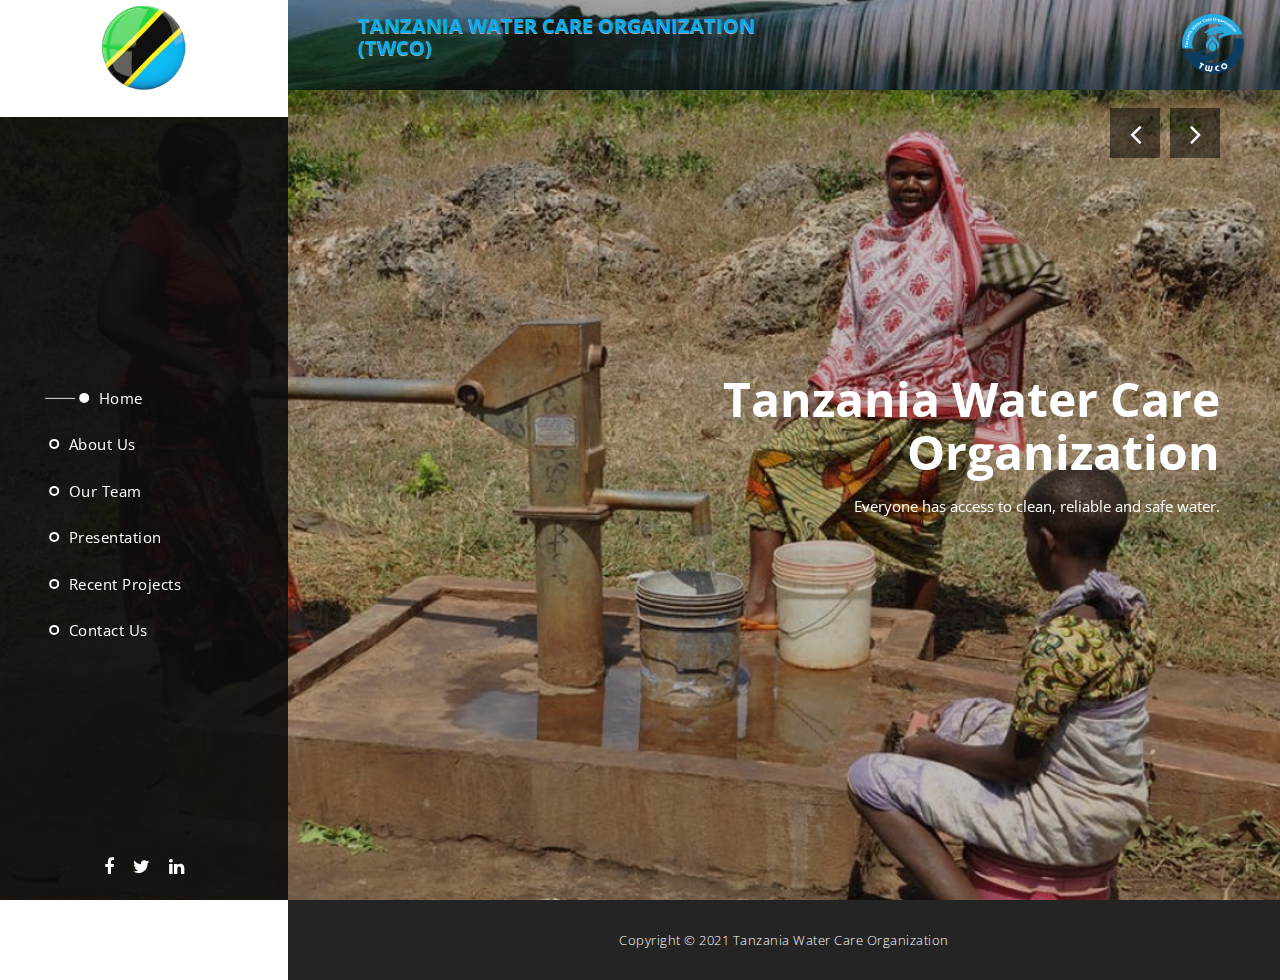
==== commit 4d362c02: "added new pages" ====
--- a/index.html
+++ b/index.html
@@ -31,8 +31,11 @@
 
 <body>
 
-
-
+        
+        <div class="custom-top-header">
+            <h1>TANZANIA WATER CARE ORGANIZATION <br/> (TWCO)</h1>
+            <img src="./img/logo/twco-logo.svg" class="logo"/>
+        </div>
         <header class="nav-down responsive-nav hidden-lg hidden-md">
             <button type="button" id="nav-toggle" class="navbar-toggle" data-toggle="collapse" data-target="#main-nav">
                 <span class="sr-only">Toggle navigation</span>
@@ -45,11 +48,11 @@
                 <nav>
                     <ul class="nav navbar-nav">
                         <li><a href="#top">Home</a></li>
-                        <li><a href="#about">About Us</a></li>
-                        <li><a href="#team">Our Team</a></li>
-                        <li><a href="#presentation">Presentation</a></li>
-                        <li><a href="#projects">Recent projects</a></li>
-                        <li><a href="#contact">Contact Us</a></li>
+                        <li><a href="about.html">About Us</a></li>
+                        <li><a href="team.html">Our Team</a></li>
+                        <li><a href="presentation.html">Presentation</a></li>
+                        <li><a href="projects.html">Recent projects</a></li>
+                        <li><a href="contact.html">Contact Us</a></li>
                     </ul>
                 </nav>
             </div>
@@ -58,7 +61,7 @@
         <div class="sidebar-navigation hidde-sm hidden-xs">
             <div class="logo">
                 <!-- <a href="#">Sen<em>tra</em></a> -->
-                <img src="img/logo/twco-logo.svg" alt="twco logo" />
+                <img src="./new-assets/tz-flag.png" alt="twco logo" />
             </div>
             <nav>
                 <ul>
@@ -70,35 +73,35 @@
                         </a>
                     </li>
                     <li>
-                        <a href="#about">
+                        <a href="about.html">
                             <span class="rect"></span>
                             <span class="circle"></span>
                             About Us
                         </a>
                     </li>
                     <li>
-                        <a href="#team">
+                        <a href="team.html">
                             <span class="rect"></span>
                             <span class="circle"></span>
                             Our Team
                         </a>
                     </li>
                     <li>
-                        <a href="#presentation">
+                        <a href="presentation.html">
                             <span class="rect"></span>
                             <span class="circle"></span>
                             Presentation
                         </a>
                     </li>
                     <li>
-                        <a href="#projects">
+                        <a href="projects.html">
                             <span class="rect"></span>
                             <span class="circle"></span>
                             Recent projects
                         </a>
                     </li>
                     <li>
-                        <a href="#contact">
+                        <a href="contact.html">
                             <span class="rect"></span>
                             <span class="circle"></span>
                             Contact Us
@@ -177,214 +180,8 @@
 
         <div class="page-content">
 
-        <!-- about company -->
-        <section id="about" class="content-section">
-            <div class="row">
-                <div class="col-md-12">
-                    <div class="section-heading">
-                        <h1> <em>About</em> Us</h1>
-                        <p> <b>Tanzania Water Care Organization </b> is a non-government organization dedicated to transform 
-                            the lives of the poorest and most marginalized people in Tanzania by improving the access to clean, 
-                            reliable and safe water. TWCO was formed in 2020 and registered officially in 30th September
-                            2020 under a Non-Governmental organization Act No. 24 of 2002 to operate in Tanzania
-                            mainland.</p>
-                    </div>
-                    <div class="text-content">
-                        <p> <b>TWCO</b> focuses in implementing programs that are centered to improve Tanzania’s Community 
-                            ability to access, reliable, safe water and sanitation services by conducting research that will inform 
-                            the gapes, conducting campaigns and awareness creation on water management and protection of 
-                            water sources as well as conducting funded projects on ensuring accessibility of clean, reliable and 
-                            safe water.
-                        </p>
-                    </div>
-                    <!-- <div class="accent-button button">
-                        <a href="#blog">Continue Reading</a>
-                    </div> -->
-                    <div>
-                        <h1> <em>Organization</em> Structure</h1>
-                    </div>
-                </div>
-                <div class="col-md-12">
-                    <div class="box-video">
-                        <div class="bg-video" >
-                            <!-- <div class="bt-play">Play</div> -->
-                            <img src="img/new/Organization-structure.png" style="width: 100%; height: 100%;" alt=""/>
-                        </div>
-                        <!-- <div class="video-container">
-                            <iframe width="100%" height="520" src="https://www.youtube.com/embed/j-_7Ub-Zkow?rel=0&amp;showinfo=0" frameborder="0" allowfullscreen="allowfullscreen"></iframe>
-                        </div> -->
-                    </div>
-                </div>
-                <div class="col-md-12 ">
-                    <div class="row mission">
-                        <div class="col-md-4">
-                            <div class="text-content">
-                                <h4>Value</h4>
-                                <p>Integrity, Team work, Service excellence, Learning, Respect and Innovation.</p>
-                            </div>
-                        </div>
-                        <div class="col-md-4">
-                            <div class="text-content">
-                                <h4>Vision Statement</h4>
-                                <p>The TWCO vision is a Tanzanian community where everyone has access to clean, reliable, and safe water.</p>
-                            </div>
-                        </div>
-                        <div class="col-md-4">
-                            <div class="text-content">
-                                <h4>Mission Statement</h4>
-                                <p>The mission of TWCO is to transform the lives of the poorest and most marginalized people in tanzania by improving the access to clean, reliable and safe water.</p>
-                            </div>
-                        </div>
-                    </div>
-        
-                </div>
-            </div>
-        </section>
-        <!-- about company -->
-
-            <section id="team" class="content-section">
-                <div class="section-heading">
-                    <h1>Our<br><em>Team</em></h1>
-                    <p>Meet with our Team.</p>
-                </div>
-                <div class="section-content">
-                    <div class="owl-carousel owl-theme">
-                        <div class="item">
-                            <div class="image">
-                                <img src="img/team/glolia-maruchu.png" alt="glolia picture">
-                                <!-- <div class="featured-button button">
-                                    <a href="#projects">Continue Reading</a>
-                                </div> -->
-                            </div>
-                            <div class="text-content">
-                                <h4>GROLIA MARUCHU</h4>
-                                <span>Program Secretary</span>
-                                <!-- <p>#1 You are allowed to use Sentra Template for your business or client websites. You can use it for commercial or non-commercial or educational purposes.</p> -->
-                            </div>
-                        </div>
-                        <div class="item">
-                            <div class="image">
-                                <img src="img/team/ally-migeyo-abdallah.png" alt=" ally migeyo picture">
-                                <!-- <div class="featured-button button">
-                                    <a href="#projects">Continue Reading</a>
-                                </div> -->
-                            </div>
-                            <div class="text-content">
-                                <h4>ALLY MIGEYO ABDALLAH</h4>
-                                <span>Executive Secretary</span>
-                                <!-- <p>#2 You are NOT allowed to re-distribute this on any template website. You <strong>can post</strong> a screenshot and a link back to original template page on your blog or site. Thank you.</p> -->
-                            </div>
-                        </div>
-                        <div class="item">
-                            <div class="image">
-                                <img src="img/team/said-ally-msanga.png" alt="said picture">
-                                <!-- <div class="featured-button button">
-                                    <a href="#projects">Continue Reading</a>
-                                </div> -->
-                            </div>
-                            <div class="text-content">
-                                <h4>SAID ALLY MSANGA</h4>
-                                <span>Communication Secretary</span>
-                                <!-- <p>#3 Aliquam mollis lacus eget metus efficitur lobortis. Suspendisse libero lacus, accumsan vitae commodo tristique, luctus gravida metus.</p> -->
-                            </div>
-                        </div>
-                        <div class="item">
-                            <div class="image">
-                                <img src="img/team/idrisa-i-chalahani.png" alt="idrisa picture">
-                                <!-- <div class="featured-button button">
-                                    <a href="#projects">Continue Reading</a>
-                                </div> -->
-                            </div>
-                            <div class="text-content">
-                                <h4>IDRISA I. CHALAHANI</h4>
-                                <span>Communication officer</span>
-                                <!-- <p>#4 Aliquam mollis lacus eget metus efficitur lobortis. Suspendisse libero lacus, accumsan vitae commodo tristique, luctus gravida metus.</p> -->
-                            </div>
-                        </div>
-                        <div class="item">
-                            <div class="image">
-                                <img src="img/team/strasser-straton-mushongi.png" alt="strasser picture">
-                                <!-- <div class="featured-button button">
-                                    <a href="#projects">Continue Reading</a>
-                                </div> -->
-                            </div>
-                            <div class="text-content">
-                                <h4>STRASSER STRATON MUSHONGI</h4>
-                                <span>Chairperson</span>
-                                <!-- <p>#5 Mauris lacinia pretium libero, ut tincidunt lacus molestie ornare. Phasellus a facilisis erat. Praesent eleifend nibh mauris, quis sodales lorem convallis pulvinar.</p> -->
-                            </div>
-                        </div>
-                    </div>
-                </div>
-            </section>
             
-            <section id="presentation" class="content-section">
-                <div class="row">
-                    <div class="col-md-12">
-                        <div class="section-heading">
-                            <h1>Organization <em>company</em> Presentation.</h1>
-                            <p>We, the founding member of members of Tanzania Water Care Organization understands that access to clean and safe water changes everything.</p>
-                        </div>
-                        <div class="text-content">
-                            <p>When people gain access to clean water, they are better able to practice good hygiene and sanitation. Children enjoy good health and are more likely to attend school. Lives of women and children improve. Parents put aside their worries about water-related issues. WE ALSO UNDERSTAND the effort made by the Government of Tanzania on providing clean and safe water to the population within their households. However today there are people especially of the rural population has limited access to clean, reliable, and safe water supply services. HAVING REGARD, the presence of such efforts to ensure access to reliable and safe water, WHEREFORE, we founder members have decided to form this Organization with the name “Tanzania Water Care Organization” to improve the Tanzanian community ability to access clean, reliable and safe water and sanitation services by conducting research that will inform the gapes, conducting campaigns and awareness creations on water management and protection of water sources as well as conducting funded projects on ensuring accessibility of clean, reliable and safe water.</p>
-                        </div>
-                        <!-- <div class="accent-button button">
-                            <a href="#blog">Continue Reading</a>
-                        </div> -->
-                    </div>
-                    <!-- <div class="col-md-12">
-                        <div class="box-video">
-                            <div class="bg-video" style="background-image: url(https://unsplash.imgix.net/photo-1425036458755-dc303a604201?fit=crop&fm=jpg&q=75&w=1000);">
-                                <div class="bt-play">Play</div>
-                            </div>
-                            <div class="video-container">
-                                <iframe width="100%" height="520" src="https://www.youtube.com/embed/j-_7Ub-Zkow?rel=0&amp;showinfo=0" frameborder="0" allowfullscreen="allowfullscreen"></iframe>
-                            </div>
-                        </div>
-                    </div> -->
-                </div>
-            </section>
-
-            <section id="projects" class="content-section">
-                <div class="section-heading">
-                    <h1>Recent<br><em>Projects</em></h1>
-                    <p>To promote the building of wells and water harvesting to improve the sanitation system at schools and 
-                        homes and teach the importance of clean water 
-               </p>
-                </div>
-                <div class="section-content">
-                    <div class="masonry">
-                        <div class="row">
-                            <div class="item">
-                                <div class="col-md-8">
-                                    <a href="img/new/p06.jpeg" data-lightbox="image"><img src="img/new/p06.jpeg" alt="image 5"></a>
-                                </div>
-                            </div>
-                       
-                            <div class="item second-item">
-                                <div class="col-md-4">
-                                    <a href="img/new/p02.jpeg" data-lightbox="image"><img src="img/new/p02.jpeg" alt="image 2"></a>
-                                </div>
-                            </div>
-                            <div class="item">
-                                <div class="col-md-4">
-                                    <a href="img/new/p04.jpeg" data-lightbox="image"><img src="img/new/p04.jpeg" alt="image 3"></a>
-                                </div>
-                            </div>
-                            <div class="item">
-                                <div class="col-md-4">
-                                    <a href="img/new/p05.jpeg" data-lightbox="image"><img src="img/new/p05.jpeg" alt="image 4"></a>
-                                </div>
-                            </div>
-                            <!-- <div class="item">
-                                <div class="col-md-8">
-                                    <a href="img/new/p01.jpeg" data-lightbox="image"><img src="img/new/p01.jpeg " alt="image 1"></a>
-                                </div>
-                            </div> -->
-                        </div>
-                    </div>
-                </div>            
-            </section>
+           
 
             <!-- <section id="blog" class="content-section">
                 <div class="section-heading">
@@ -591,57 +388,7 @@
                     </div>
                 </div>
             </section> -->
-            <section id="contact" class="content-section">
-                <div id="map">
-                
-                	<!-- How to change your own map point
-                           1. Go to Google Maps
-                           2. Click on your location point
-                           3. Click "Share" and choose "Embed map" tab
-                           4. Copy only URL and paste it within the src="" field below
-                    -->
-                    <iframe src="https://www.google.com/maps/embed?pb=!1m18!1m12!1m3!1d3961.9083561356106!2d39.22119991414335!3d-6.781007168198195!2m3!1f0!2f0!3f0!3m2!1i1024!2i768!4f13.1!3m3!1m2!1s0x185c4fbba57ad34f%3A0x1f485874919dccd5!2sFrank%20Knows%20-%20Sinza%20Makaburini!5e0!3m2!1sen!2ske!4v1626790614062!5m2!1sen!2ske" width="100%" height="400px" frameborder="0" style="border:0" allowfullscreen></iframe>
-                </div>
-                <div id="contact-content">
-                    <div class="section-heading">
-                        <h1>Contact<br><em>Us</em></h1>
-                        <p>Get contact details, help and advice. 
-                        <br> <strong>+255</strong>712 886 770.</p>
-                        
-                    </div>
-                    <div class="section-content">
-                        <form id="contact" action="#" method="post">
-                            <div class="row">
-                                <div class="col-md-4">
-                                  <fieldset>
-                                    <input name="name" type="text" class="form-control" id="name" placeholder="Your name..." required="">
-                                  </fieldset>
-                                </div>
-                                <div class="col-md-4">
-                                  <fieldset>
-                                    <input name="email" type="email" class="form-control" id="email" placeholder="Your email..." required="">
-                                  </fieldset>
-                                </div>
-                                 <div class="col-md-4">
-                                  <fieldset>
-                                    <input name="subject" type="text" class="form-control" id="subject" placeholder="Subject..." required="">
-                                  </fieldset>
-                                </div>
-                                <div class="col-md-12">
-                                  <fieldset>
-                                    <textarea name="message" rows="6" class="form-control" id="message" placeholder="Your message..." required=""></textarea>
-                                  </fieldset>
-                                </div>
-                                <div class="col-md-12">
-                                  <fieldset>
-                                    <button type="submit" id="form-submit" class="btn">Send Message Now</button>
-                                  </fieldset>
-                                </div>
-                            </div>
-                        </form>
-                    </div>
-                </div>
-            </section>
+            
             <section class="footer">
                 <p>Copyright &copy; 2021 Tanzania Water Care Organization 
                 
--- a/css/templatemo-style.css
+++ b/css/templatemo-style.css
@@ -192,9 +192,14 @@
   width: 100%;
   height: 140px;
   line-height: 100px;
-  background-color: #45489a;
+  /* background-color: #45489a; */
+  background-color: #ffffff;
   padding: 20px;
   text-align: center;
+  
+}
+.sidebar-navigation .logo img{
+  height: 9rem;
 }
 
 .sidebar-navigation .logo a {
@@ -376,7 +381,7 @@
   outline: none;
   display: none;
   position:absolute;
-  top:60px;
+  top:130px;
   right:60px;
   width:50px;
   height:50px;
@@ -394,7 +399,7 @@
 .Modern-Slider .PrevArrow{
   outline: none;
   position:absolute;
-  top:60px;
+  top:130px;
   right: 120px;
   width:50px;
   height:50px;
@@ -598,6 +603,7 @@
 /* Projects Style */
 
 #projects {
+  margin-top: 5rem;
   padding-left: 60px;
   padding-right: 60px;
   padding-bottom: 50px;
@@ -624,6 +630,7 @@
 /* Video Presentation Style */
 
 #about, #presentation {
+  margin-top: 4rem;
   text-align: center;
   background-color: #f4f4f4;
   padding: 100px 60px;
@@ -663,7 +670,21 @@
 #about .accent-button, #presentation .accent-button {
   margin-top: 30px;
 }
-
+#about .sdg{
+  margin-top: 4rem;
+}
+#about .sdg > img{
+ width: 100%;
+ object-fit: contain;
+}
+#about .goal{
+  margin-top: 4rem;
+}
+
+#about .goal .section-heading{
+  text-align: left !important;
+}
+#about .goal .section-heading > h1{ text-align: center !important; margin-bottom: 2rem;}
 .box-video{
   width: 100%;
   position: relative;
@@ -1092,4 +1113,57 @@
     padding-right: 15px;
   }
 
+}
+
+
+/* Custom top header */
+.custom-top-header{
+  background-image: linear-gradient(#0000005e, #00000096), url(../new-assets/water-bg.jpeg);
+  background-repeat: no-repeat;
+  background-size: cover;
+  min-height: 90px;
+  width: 100%;
+  position: fixed;
+  z-index: 2;
+  display: flex;
+  justify-content: space-between;
+  align-items: center;
+  padding: 0 5px 0 5px;
+}
+.custom-top-header h1{
+  font-size: 1rem;
+  font-weight: 700;
+  margin-top: -6px;
+  margin-left:65px;
+  color: #00aeef;
+  text-shadow: 0px 1px #a7a7a7;
+}
+.custom-top-header .logo{
+  height:7rem;
+}
+
+/* for small screen */
+@media (max-width: 767px){
+  .responsive-nav{
+    background-color: transparent;
+   
+  }
+  .navbar-toggle{
+    left: 11px !important;
+    transform: translateX(0) !important;
+     top: 9px;
+  }
+}
+
+/* Target greater screen */
+@media (min-width: 767px){
+  .custom-top-header .logo{height: 9rem;} 
+  .custom-top-header{
+    width: 77.5%;
+    right: 0;
+    background-position: 50% 40%;
+  }
+  .custom-top-header h1{
+    font-size: 2rem;
+  }
 }